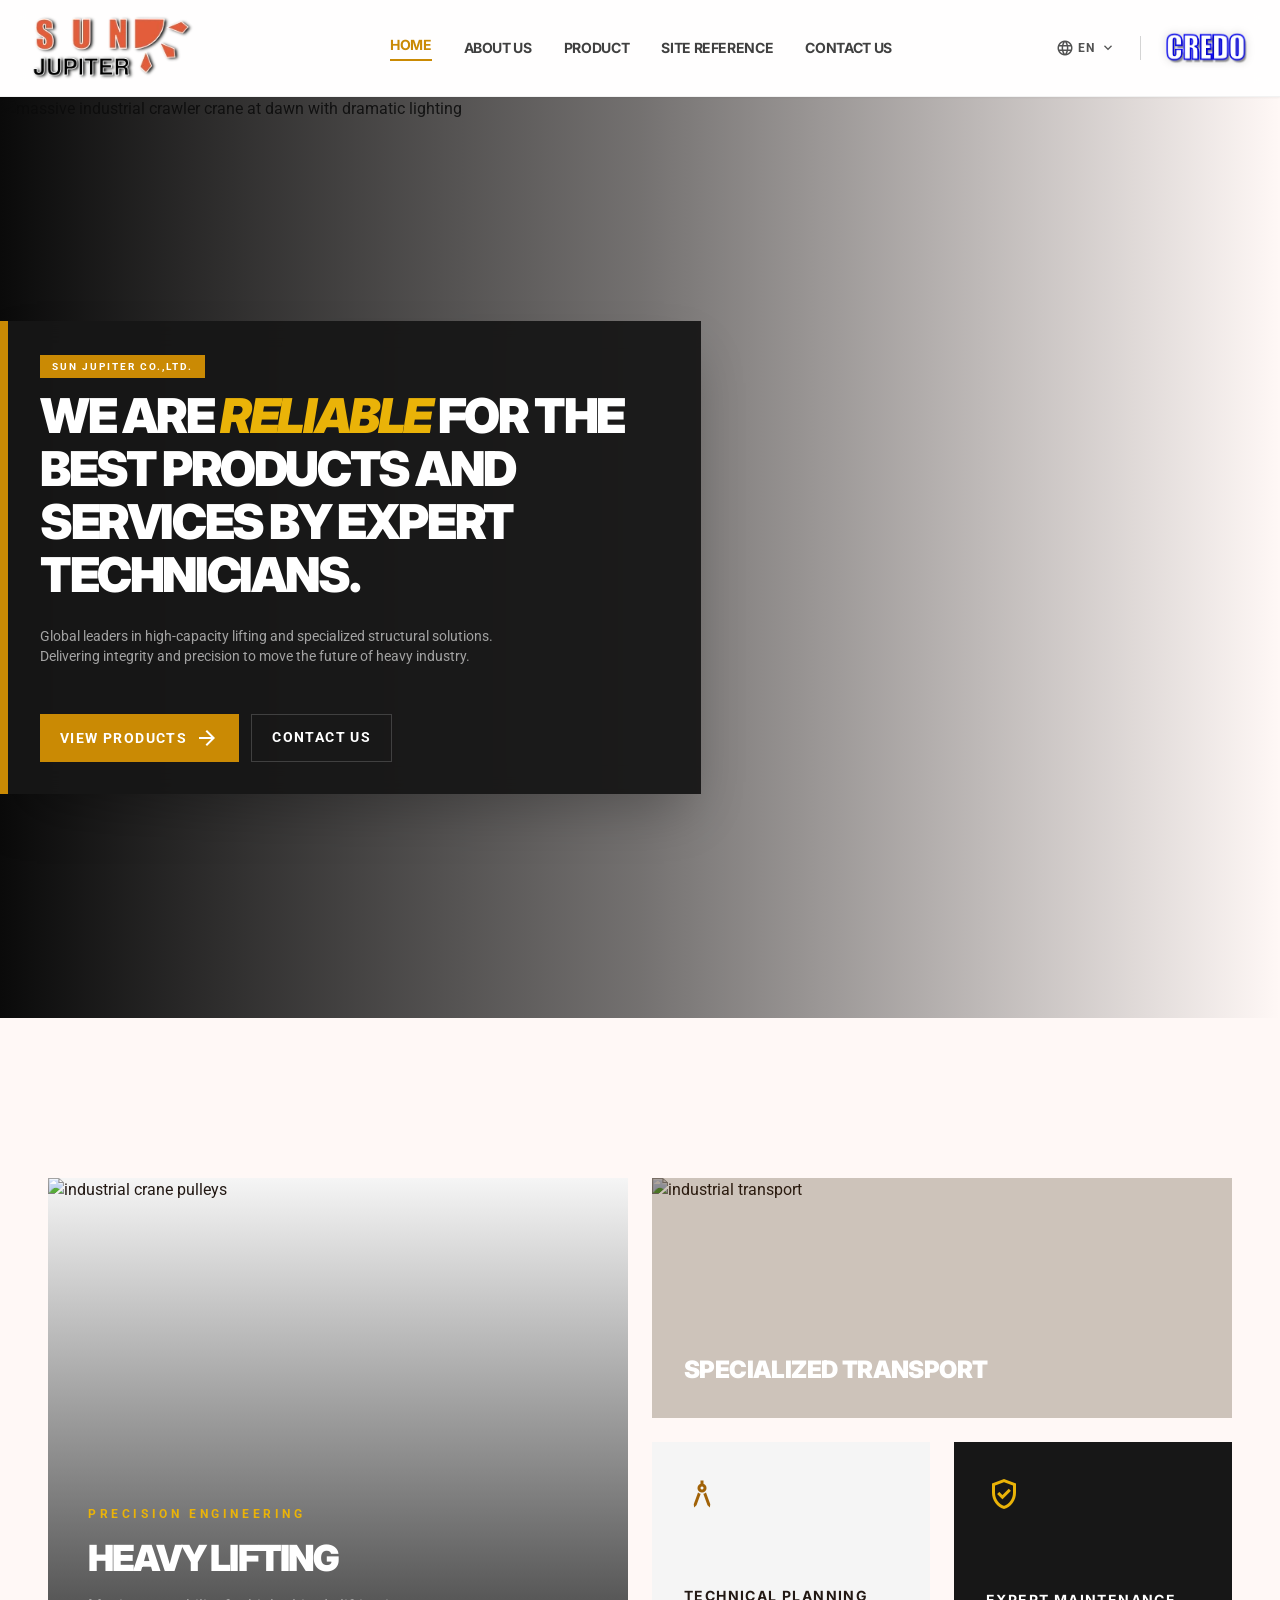
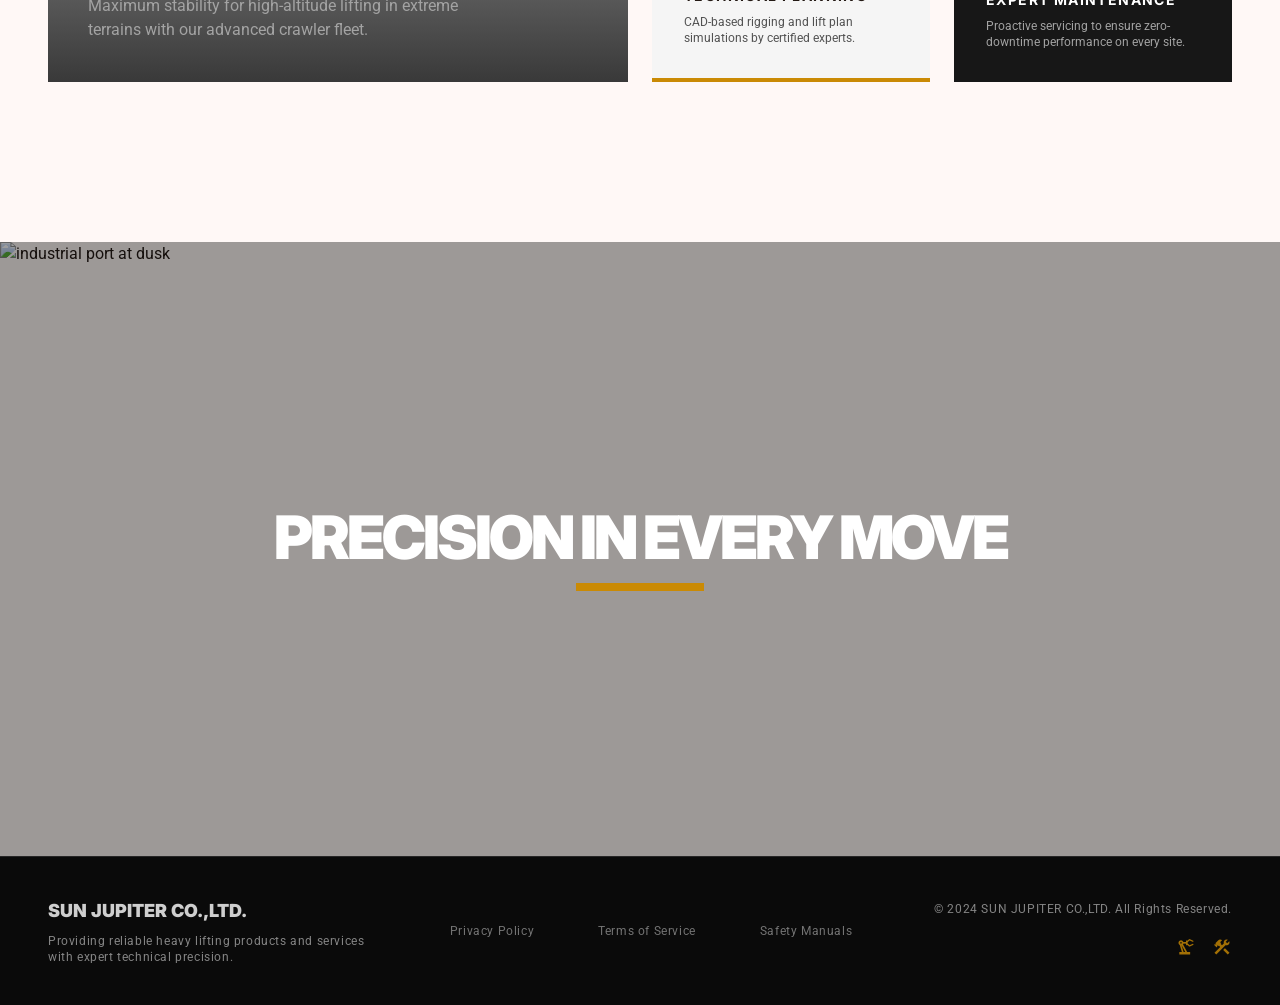
==== index.html @ 8beb1113 "Add files via upload" ====
<!DOCTYPE html>

<html class="light" lang="en"><head>
  <title>บริษัท ซัน จูปิเตอร์ จำกัด | Tower Crane, Construction Hoist, Concrete Machinery, SCM, QLCM, GJJ, ZSC</title>
  <link rel="icon" type="image/png" href="assets/favicon.png"/>
<link rel="preconnect" href="https://fonts.googleapis.com"/>
<link rel="preconnect" href="https://fonts.gstatic.com" crossorigin/>
<link rel="preconnect" href="https://lh3.googleusercontent.com"/>
<meta charset="utf-8"/>
<meta content="width=device-width, initial-scale=1.0" name="viewport"/>
<link href="https://fonts.googleapis.com/css2?family=Inter:wght@400;600;700;900&amp;family=Roboto:wght@400;500&amp;display=swap" rel="stylesheet" media="print" onload="this.media='all'"/>
<link href="https://fonts.googleapis.com/css2?family=Material+Symbols+Outlined:wght,FILL@100..700,0..1&amp;display=swap" rel="stylesheet" media="print" onload="this.media='all'"/>
<link rel="stylesheet" href="assets/tailwind.css"/>
<style>
    /* ── Typography & icons ──────────────────────────────────────── */
    .material-symbols-outlined { font-variation-settings: 'FILL' 0, 'wght' 400, 'GRAD' 0, 'opsz' 24; }
    body { font-family: 'Roboto', sans-serif; }
    h1, h2, h3, h4 { font-family: 'Inter', sans-serif; }
</style>

<script id="spa-router">
if (!window.spaRouterLoaded) {
    window.spaRouterLoaded = true;
    window.spaCache = {};

    document.addEventListener('mouseover', (e) => {
        const link = e.target.closest('a');
        if (!link) return;
        const href = link.getAttribute('href');
        if (!href || href.startsWith('http') || href.startsWith('#') || href.startsWith('mailto:')) return;
        
        const cleanHref = href.split('?')[0].split('#')[0];
        if (!window.spaCache[cleanHref]) {
            window.spaCache[cleanHref] = fetch(href).then(r => r.text()).catch(() => null);
        }
    });
    
    window.navigateToSPA = async (url, useTransition = true) => {
        try {
            const cleanUrl = url.split('?')[0].split('#')[0];
            let text;
            if (window.spaCache && window.spaCache[cleanUrl]) {
                text = await window.spaCache[cleanUrl];
            } else {
                const response = await fetch(url);
                text = await response.text();
            }
            if (!text) { window.location.href = url; return; }
            
            const doc = new DOMParser().parseFromString(text, 'text/html');
            
            const performSwap = () => {
                // Extract all script text BEFORE DOM swap (replaceWith moves main out of doc)
                const scriptTexts = Array.from(doc.querySelectorAll('body script:not([src])')).map(s => s.textContent);

                const currentMain = document.querySelector('main');
                const newMain = doc.querySelector('main');
                if (currentMain && newMain) {
                    currentMain.replaceWith(newMain);
                } else {
                    window.location.href = url; return;
                }
                
                const currentNav = document.querySelector('nav');
                const newNav = doc.querySelector('nav');
                if (currentNav && newNav) {
                    currentNav.innerHTML = newNav.innerHTML;
                }

                const currentFooter = document.querySelector('footer');
                const newFooter = doc.querySelector('footer');
                if (currentFooter && newFooter) {
                    currentFooter.replaceWith(newFooter);
                }

                document.title = doc.title;

                // Inject/replace out-of-main body elements from fetched doc (modals, overlays, etc.)
                // These are outside <main> so replaceWith(newMain) doesn't move them automatically
                Array.from(doc.body.children).forEach(el => {
                    const tag = el.tagName.toLowerCase();
                    if (tag === 'script' || tag === 'main' || tag === 'nav' || tag === 'footer' || tag === 'noscript') return;
                    const existingEl = el.id ? document.getElementById(el.id) : null;
                    if (existingEl) {
                        existingEl.replaceWith(el);
                    } else {
                        document.body.appendChild(el);
                    }
                });

                // Re-execute scripts (using pre-extracted text to avoid missing in-main scripts)
                scriptTexts.forEach(text => {
                    const newScript = document.createElement('script');
                    newScript.textContent = text;
                    document.body.appendChild(newScript);
                });

                if (window.tailwind && typeof window.tailwind.refresh === 'function') {
                    window.tailwind.refresh();
                }
                setTimeout(() => {
                    document.querySelectorAll('[class*="animate-"]').forEach(el => {
                        const cls = [...el.classList].find(c => c.startsWith('animate-'));
                        if (cls) { el.classList.remove(cls); void el.offsetWidth; el.classList.add(cls); }
                    });
                    document.querySelectorAll('.slide-in-left').forEach(el => {
                        el.style.animation = 'none';
                        void el.offsetHeight;
                        el.style.animation = '';
                    });
                }, 50);
                // Re-initialize tab UI after SPA swap (ensures brand tabs work without reload)
                setTimeout(() => {
                    const firstTabCard = document.querySelector('.tab-card');
                    if (firstTabCard && typeof switchTab === 'function') {
                        const tabId = firstTabCard.id.replace('tab-', '');
                        switchTab(tabId, false);
                    }
                }, 200);
                
                if (url.includes('#')) {
                    const hash = url.split('#')[1];
                    const target = document.getElementById(hash);
                    if (target) {
                        target.scrollIntoView({ behavior: 'auto', block: 'start' });
                        return;
                    }
                }
                window.scrollTo(0, 0);
                // Re-apply language after SPA swap
                if (window.applyTranslations) window.applyTranslations();
            };

            // Trigger exit animation if hero-slider exists
            const slider = document.getElementById('hero-slider');
            if (slider && useTransition) {
                slider.classList.add('anim-out');
                await new Promise(r => setTimeout(r, 380));
            }

            window.history.pushState({}, '', url);
            if (document.startViewTransition && useTransition) {
                document.startViewTransition(() => performSwap());
            } else {
                performSwap();
            }
            
        } catch (e) {
            window.location.href = url; 
        }
    };
    
    document.addEventListener('click', (e) => {
        if (e.defaultPrevented) return;
        const link = e.target.closest('a');
        if (!link) return;
        const href = link.getAttribute('href');
        if (!href || href.startsWith('http') || href.startsWith('mailto:')) return;
        
        e.preventDefault();
        
        if (href.startsWith('#')) {
            const tgt = document.querySelector(href);
            if (tgt) {
                tgt.scrollIntoView({ behavior: 'smooth' });
                window.history.pushState({}, '', window.location.pathname + href);
            }
            return;
        }

        window.navigateToSPA(href, true);
    });
    
    window.addEventListener('popstate', () => {
        window.location.reload();
    });
}
</script>
<script src="assets/lang.js"></script>
  <meta name="description" content="Sun Jupiter Co., Ltd. — leading supplier of construction hoists, tower cranes, and concrete machinery in Thailand. Quality equipment, expert service."/>
  <meta name="robots" content="index, follow"/>
  <link rel="canonical" href="https://www.sunjupiter.co.th/"/>
</head>
<body class="bg-surface text-on-surface antialiased">
<a href="#main-content" class="sr-only focus:not-sr-only focus:fixed focus:top-4 focus:left-4 focus:z-[100] focus:bg-yellow-600 focus:text-white focus:px-4 focus:py-2 focus:font-bold focus:rounded">Skip to main content</a>
<!-- TopNavBar (Updated with components_16 and image_6) -->
<nav aria-label="Main navigation" class="relative fixed top-0 w-full z-50 bg-white/85 backdrop-blur-md shadow-sm border-b border-neutral-200/50 flex justify-between items-center px-8 py-4 w-full max-w-none transition-all duration-300">
<a href="index.html" class="flex items-center transition-transform hover:scale-105" onclick="if(window.navigateToSPA){event.preventDefault();window.navigateToSPA('index.html')}" aria-label="SUN JUPITER CO.,LTD. — Go to homepage">
<img loading="eager" alt="SUN JUPITER CO.,LTD. Logo" class="h-10 md:h-16 w-auto object-contain mobile-logo-sm" src="assets/sunjupiter-logo.webp"/>
</a>
<div class="hidden md:flex items-center space-x-8 font-headline font-bold tracking-tight text-sm uppercase">
<a class="text-yellow-600 border-b-2 border-yellow-600 pb-1 transition-all duration-300" href="index.html">Home</a>
<a class="text-neutral-700 hover:text-yellow-600 transition-colors transition-all duration-300" href="about.html">About Us</a>
<a class="text-neutral-700 hover:text-yellow-600 transition-colors transition-all duration-300" href="product.html">Product</a>
<a class="text-neutral-700 hover:text-yellow-600 transition-colors transition-all duration-300" href="site-reference.html">Site Reference</a>
<a class="text-neutral-700 hover:text-yellow-600 transition-colors transition-all duration-300" href="contact.html">Contact Us</a>
</div>
<div class="flex items-center gap-6">
<div class="mobile-center-abs relative group">
<button class="flex items-center gap-1 text-xs font-bold text-neutral-600 hover:text-yellow-600 uppercase tracking-widest transition-colors py-2" aria-label="Select language" aria-haspopup="true" aria-expanded="false">
<span class="material-symbols-outlined text-[18px]" aria-hidden="true">language</span>
EN
<span class="material-symbols-outlined text-[16px] transition-transform group-hover:rotate-180" aria-hidden="true">expand_more</span>
</button>
<div class="absolute right-0 top-full w-32 bg-white border border-neutral-100 shadow-xl rounded-md overflow-hidden opacity-0 invisible group-hover:opacity-100 group-hover:visible transition-all duration-200">
<a href="#" class="block px-4 py-3 text-xs text-neutral-700 hover:bg-neutral-50 hover:text-yellow-600 font-bold tracking-wider" data-lang="en" onclick="event.preventDefault();window.setLanguage('en')">
English
</a>
<a href="#" class="block px-4 py-3 text-xs text-neutral-700 hover:bg-neutral-50 hover:text-yellow-600 font-bold tracking-wider" data-lang="th" onclick="event.preventDefault();window.setLanguage('th')">
ภาษาไทย
</a>
</div>
</div>
<div class="h-6 w-px bg-neutral-300 hidden md:block"></div>
<img src="assets/credo.webp" alt="CREDO" class="hidden lg:block h-8 w-auto object-contain icon-drop-shadow">
<button class="md:hidden flex flex-col items-center justify-center" id="hamburger-btn" aria-label="Open navigation menu" onclick="toggleNavOverlay(true)" style="gap:5px;width:38px;height:38px;border:2px solid #a3a3a3;border-radius:6px;background:transparent;cursor:pointer;flex-shrink:0;transition:border-color 0.2s" onmouseover="this.style.borderColor='#ca8a04'" onmouseout="this.style.borderColor='#a3a3a3'">
  <span style="display:block;width:16px;height:2px;background:#404040;border-radius:1px"></span>
  <span style="display:block;width:16px;height:2px;background:#404040;border-radius:1px"></span>
  <span style="display:block;width:16px;height:2px;background:#404040;border-radius:1px"></span>
</button>
</div>
</nav>
<div id="nav-overlay" style="display:none;opacity:0;transition:opacity 0.35s ease;position:fixed;inset:0;z-index:60;background:#0a0a0a;flex-direction:column;align-items:center;justify-content:center">
  <button onclick="toggleNavOverlay(false)" aria-label="Close menu" style="position:absolute;top:24px;right:32px;background:none;border:none;cursor:pointer;color:#fff;line-height:1;padding:8px">
    <span class="material-symbols-outlined" style="font-size:32px">close</span>
  </button>
  <div style="display:flex;flex-direction:column;align-items:flex-start;gap:28px;padding:48px 32px">
    <span style="font-size:clamp(28px,5vw,52px);font-weight:900;text-transform:uppercase;letter-spacing:-0.02em;color:#ca8a04">Home</span>
    <a href="about.html" onclick="navOverlayGo(event,'about.html')" style="font-size:clamp(28px,5vw,52px);font-weight:900;text-transform:uppercase;letter-spacing:-0.02em;color:#fff;text-decoration:none;transition:color 0.2s" onmouseover="this.style.color='#ca8a04'" onmouseout="this.style.color='#fff'">About Us</a>
    <a href="product.html" onclick="navOverlayGo(event,'product.html')" style="font-size:clamp(28px,5vw,52px);font-weight:900;text-transform:uppercase;letter-spacing:-0.02em;color:#fff;text-decoration:none;transition:color 0.2s" onmouseover="this.style.color='#ca8a04'" onmouseout="this.style.color='#fff'">Product</a>
    <a href="site-reference.html" onclick="navOverlayGo(event,'site-reference.html')" style="font-size:clamp(28px,5vw,52px);font-weight:900;text-transform:uppercase;letter-spacing:-0.02em;color:#fff;text-decoration:none;transition:color 0.2s" onmouseover="this.style.color='#ca8a04'" onmouseout="this.style.color='#fff'">Site Reference</a>
    <a href="contact.html" onclick="navOverlayGo(event,'contact.html')" style="font-size:clamp(28px,5vw,52px);font-weight:900;text-transform:uppercase;letter-spacing:-0.02em;color:#fff;text-decoration:none;transition:color 0.2s" onmouseover="this.style.color='#ca8a04'" onmouseout="this.style.color='#fff'">Contact Us</a>
  </div>
</div>
<main id="main-content" class="pt-20 md:pt-32">
<!-- Hero Section: Updated text -->
<section class="relative min-h-[500px] md:min-h-[921px] flex items-center overflow-hidden">
<div class="absolute inset-0 z-0">
<img loading="eager" fetchpriority="high" alt="massive industrial crawler crane at dawn with dramatic lighting" class="w-full h-full object-cover grayscale brightness-50" data-alt="massive industrial crawler crane at dawn with dramatic lighting" src="https://lh3.googleusercontent.com/aida-public/[base64]"/>
<div class="absolute inset-0 bg-gradient-to-r from-neutral-950 via-neutral-900/60 to-transparent"></div>
</div>
<div class="container mx-auto px-4 md:px-8 relative z-10 grid grid-cols-12 gap-0 md:gap-16 items-center">
<div class="col-span-12 md:col-span-7 bg-neutral-900/95 backdrop-blur-md p-5 md:p-8 md:-ml-4 shadow-2xl border-l-8 border-yellow-600 w-full overflow-hidden">
<span class="inline-block px-3 py-1 bg-yellow-600 text-white text-[10px] font-bold uppercase tracking-[0.2em] mb-3 md:mb-4 slide-in-left delay-100">SUN JUPITER CO.,LTD.</span>
<h1 class="text-lg md:text-5xl font-black text-white leading-[1.1] tracking-tighter mb-4 md:mb-6 uppercase slide-in-left delay-200">We are <span class="text-yellow-500 italic">reliable</span> for the best products and services by expert technicians.</h1>
<p class="text-sm text-neutral-400 font-body mb-8 md:mb-12 max-w-lg leading-relaxed slide-in-left delay-350">Global leaders in high-capacity lifting and specialized structural solutions. Delivering integrity and precision to move the future of heavy industry.</p>
<div class="flex flex-wrap gap-3 md:gap-4 slide-in-left delay-500">
<a href="product.html#expertise-catalog" class="px-5 py-3 md:px-8 md:py-4 bg-yellow-600 text-white font-bold uppercase tracking-widest text-xs md:text-sm rounded-none hover:bg-yellow-500 hover:-translate-y-1 transition-all flex items-center gap-2">
                            View Products <span class="material-symbols-outlined">arrow_forward</span>
</a>
<a href="contact.html" class="px-5 py-3 md:px-8 md:py-4 border border-neutral-700 text-white font-bold uppercase tracking-widest text-xs md:text-sm rounded-none hover:bg-neutral-800 transition-all">
                            Contact Us
</a>
</div>
</div>
</div>
</section>
<!-- Bento Grid: Capabilities -->
<section class="py-32 md:py-40 px-8 bg-surface">
<div class="container mx-auto">
<div class="grid grid-cols-1 md:grid-cols-4 gap-6">
<!-- Large Card -->
<div class="md:col-span-2 md:row-span-2 relative group overflow-hidden bg-neutral-100 min-h-[500px]">
<img loading="lazy" alt="industrial crane pulleys" class="absolute inset-0 w-full h-full object-cover transition-transform duration-700 group-hover:scale-105" data-alt="industrial crane pulleys" src="https://lh3.googleusercontent.com/aida-public/[base64]"/>
<div class="absolute inset-0 bg-gradient-to-t from-neutral-950 to-transparent opacity-80"></div>
<div class="absolute bottom-0 left-0 p-10 text-white">
<span class="text-yellow-500 font-bold tracking-[0.3em] uppercase text-xs mb-4 block">Precision Engineering</span>
<h3 class="text-4xl font-black uppercase mb-4 tracking-tighter">Heavy Lifting</h3>
<p class="text-neutral-400 max-w-sm font-body">Maximum stability for high-altitude lifting in extreme terrains with our advanced crawler fleet.</p>
</div>
</div>
<!-- Top Small Card -->
<div class="md:col-span-2 relative group overflow-hidden bg-neutral-200 h-[240px]">
<img loading="lazy" alt="industrial transport" class="absolute inset-0 w-full h-full object-cover grayscale brightness-75 transition-transform duration-700 group-hover:scale-105" data-alt="industrial transport" src="https://lh3.googleusercontent.com/aida-public/[base64]"/>
<div class="absolute inset-0 bg-yellow-900/20 group-hover:bg-transparent transition-colors"></div>
<div class="absolute inset-0 flex flex-col justify-end p-8">
<h3 class="text-2xl font-black text-white uppercase tracking-tight">Specialized Transport</h3>
</div>
</div>
<!-- Bottom Small Cards -->
<div class="relative group overflow-hidden bg-neutral-100 h-[240px] border-b-4 border-yellow-600">
<div class="p-8 h-full flex flex-col justify-between">
<span class="material-symbols-outlined text-yellow-700 text-4xl" data-weight="fill">architecture</span>
<div>
<h4 class="font-bold uppercase tracking-widest text-sm mb-2">Technical Planning</h4>
<p class="text-xs text-neutral-600 font-body">CAD-based rigging and lift plan simulations by certified experts.</p>
</div>
</div>
</div>
<div class="relative group overflow-hidden bg-neutral-900 h-[240px]">
<div class="p-8 h-full flex flex-col justify-between text-white">
<span class="material-symbols-outlined text-yellow-500 text-4xl" data-weight="fill">verified_user</span>
<div>
<h4 class="font-bold uppercase tracking-widest text-sm mb-2">Expert Maintenance</h4>
<p class="text-xs text-neutral-400 font-body">Proactive servicing to ensure zero-downtime performance on every site.</p>
</div>
</div>
</div>
</div>
</div>
</section>

<!-- Image Full Width Break -->
<section class="w-full h-[614px] relative">
<img loading="lazy" alt="industrial port at dusk" class="w-full h-full object-cover" data-alt="industrial port at dusk" src="https://lh3.googleusercontent.com/aida-public/[base64]"/>
<div class="absolute inset-0 bg-neutral-950/40 mix-blend-multiply"></div>
<div class="absolute inset-0 flex items-center justify-center">
<div class="text-center px-8">
<h2 class="text-4xl md:text-6xl font-black text-white uppercase tracking-tighter mb-4">Precision in Every Move</h2>
<div class="h-2 w-32 bg-yellow-600 mx-auto"></div>
</div>
</div>
</section>
</main>
<!-- Footer (Updated with components_16) -->
<footer class="bg-neutral-950 dark:bg-black w-full border-t border-neutral-800 flex flex-col md:flex-row justify-between items-center px-12 py-10">
<div class="mb-8 md:mb-0 opacity-80 hover:opacity-100 transition-all duration-300">
<span class="text-lg font-black text-white uppercase font-headline">SUN JUPITER CO.,LTD.</span>
<p class="font-['Work_Sans'] text-xs tracking-wider text-neutral-400 mt-2 max-w-xs">Providing reliable heavy lifting products and services with expert technical precision.</p>
</div>
<div class="flex flex-wrap justify-center gap-12 md:gap-16 mb-8 md:mb-0 font-['Work_Sans'] text-xs tracking-wider text-neutral-400">
<a class="text-neutral-500 hover:text-white transition-colors hover:underline decoration-yellow-500" href="#">Privacy Policy</a>
<a class="text-neutral-500 hover:text-white transition-colors hover:underline decoration-yellow-500" href="#">Terms of Service</a>
<a class="text-neutral-500 hover:text-white transition-colors hover:underline decoration-yellow-500" href="#">Safety Manuals</a>
</div>
<div class="text-center md:text-right opacity-80 hover:opacity-100 transition-all duration-300">
<p class="font-['Work_Sans'] text-xs tracking-wider text-neutral-400">© 2024 SUN JUPITER CO.,LTD. All Rights Reserved.</p>
<div class="flex justify-center md:justify-end gap-4 mt-4">
<span class="material-symbols-outlined text-yellow-600 text-xl">precision_manufacturing</span>
<span class="material-symbols-outlined text-yellow-600 text-xl">construction</span>
</div>
</div>
</footer>
<script>
function toggleNavOverlay(open) {
  const overlay = document.getElementById('nav-overlay');
  if (!overlay) return;
  if (open) {
    overlay.style.display = 'flex';
    document.body.style.overflow = 'hidden';
    setTimeout(function() { overlay.style.opacity = '1'; }, 10);
  } else {
    overlay.style.opacity = '0';
    document.body.style.overflow = '';
    setTimeout(function() { overlay.style.display = 'none'; }, 350);
  }
}
function navOverlayGo(e, url) {
  e.preventDefault();
  toggleNavOverlay(false);
  setTimeout(function() {
    window.navigateToSPA ? window.navigateToSPA(url, true) : (window.location.href = url);
  }, 370);
}
</script>
</body></html>
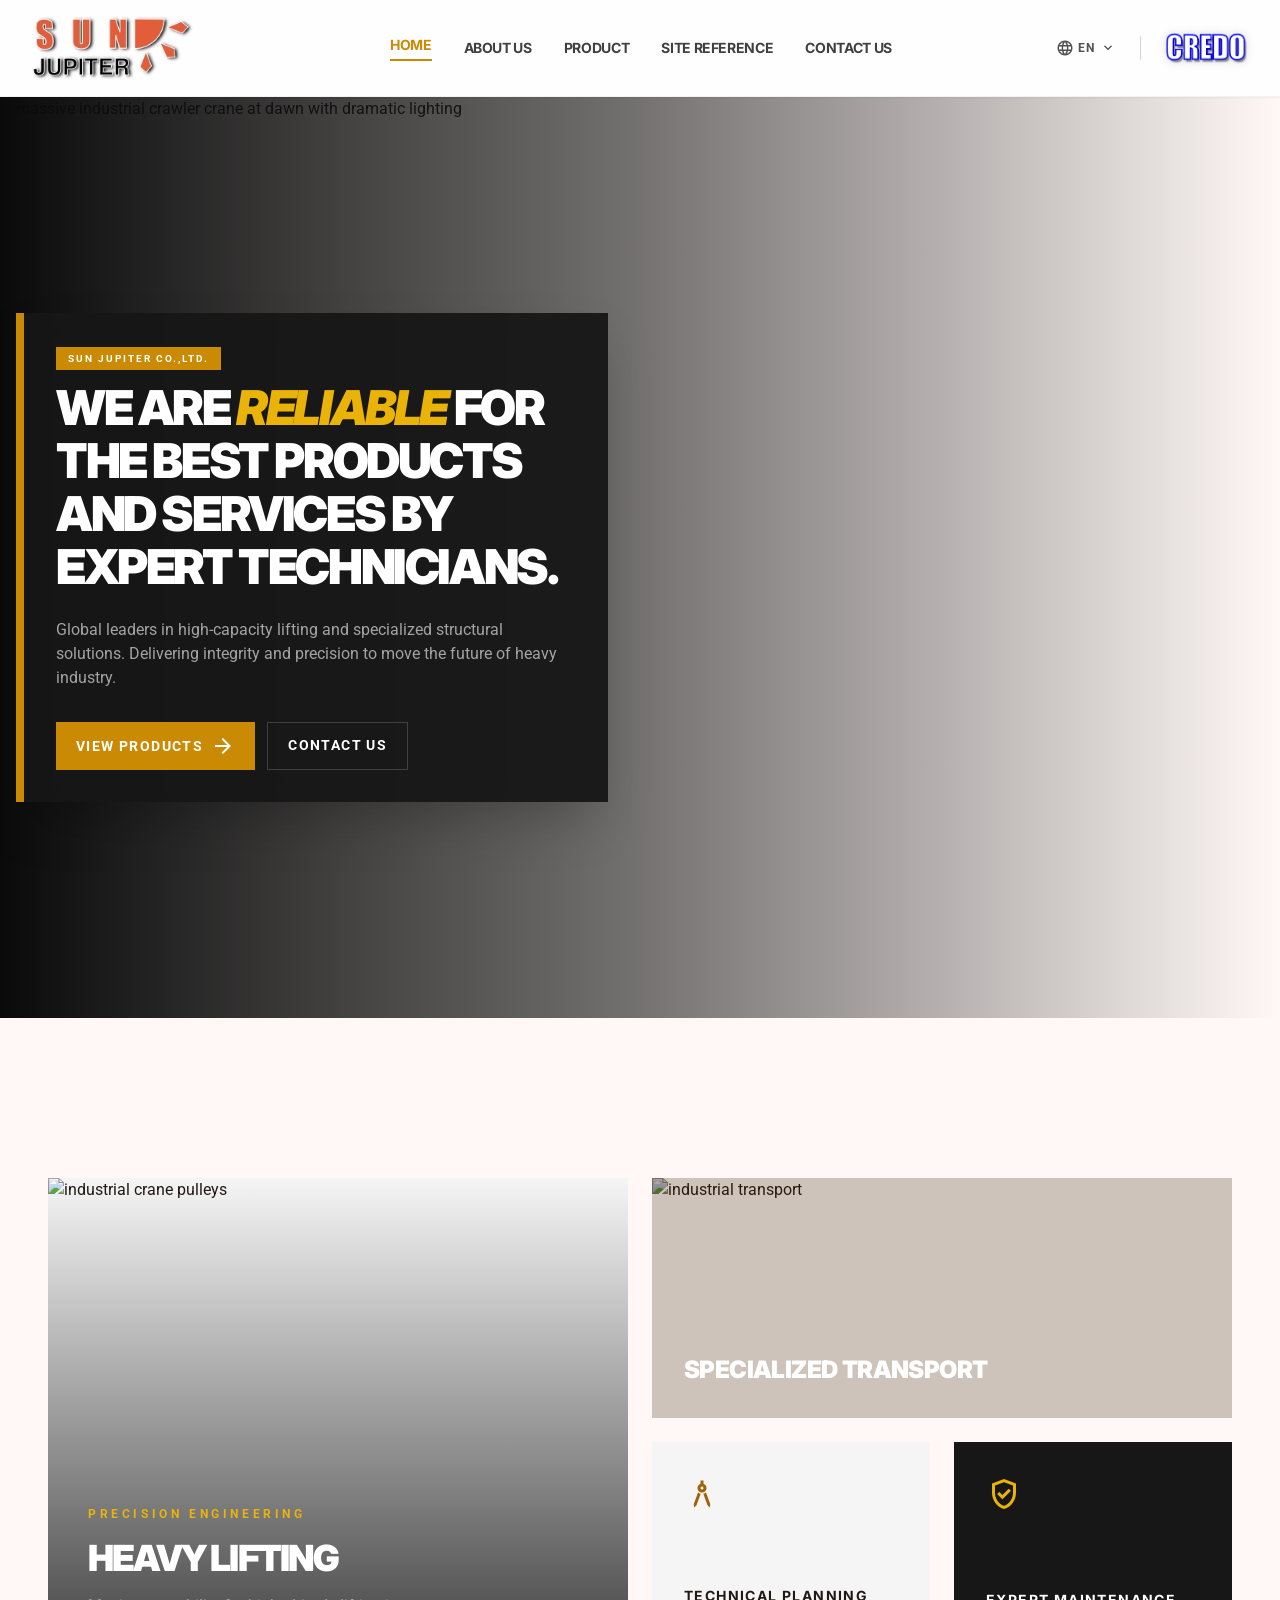
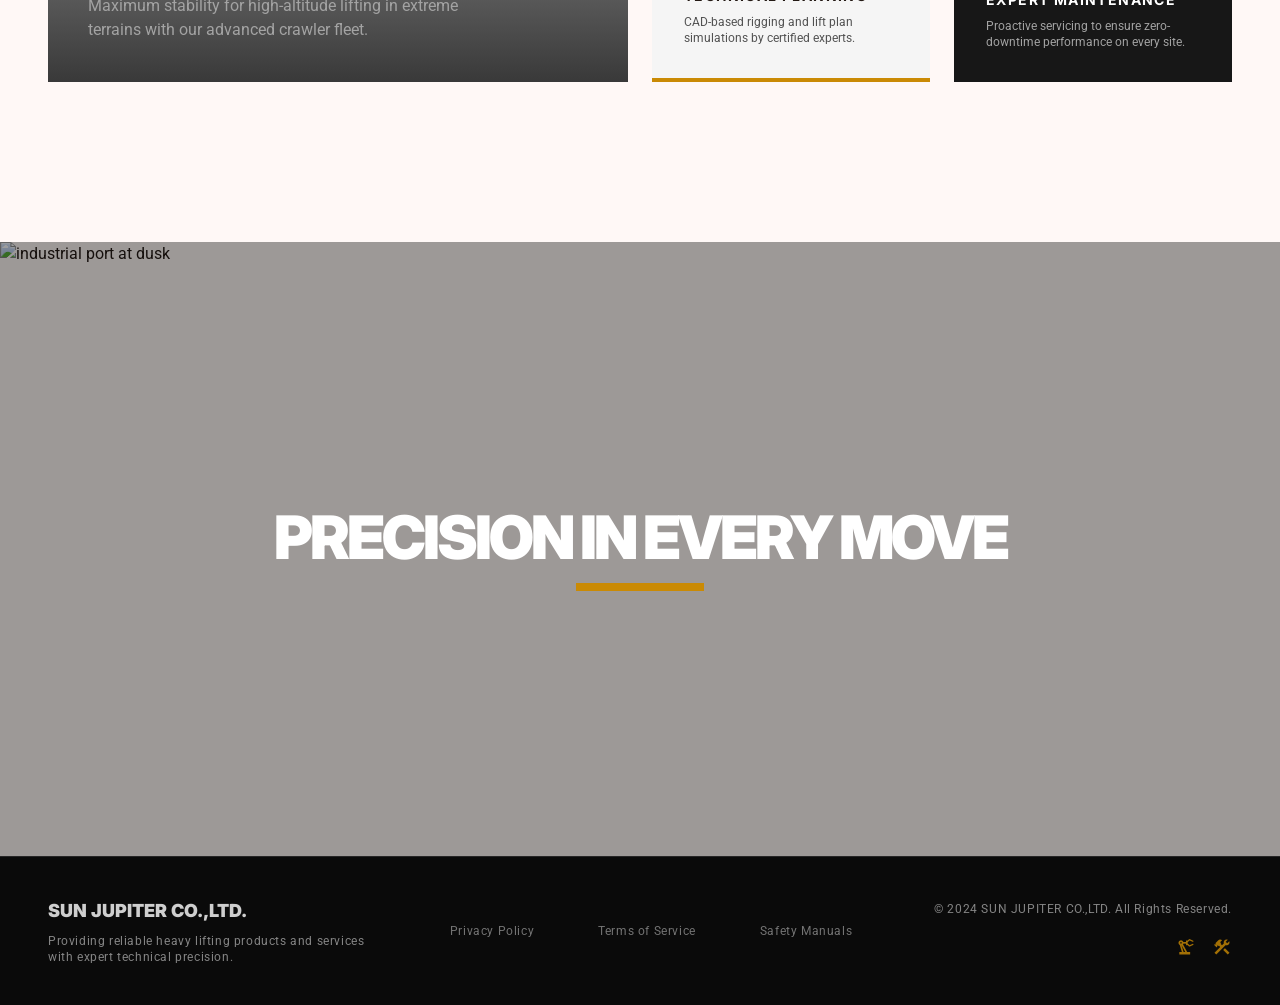
==== commit b4f24ed7: "Add files via upload" ====
--- a/index.html
+++ b/index.html
@@ -240,10 +240,10 @@
 <div class="absolute inset-0 bg-gradient-to-r from-neutral-950 via-neutral-900/60 to-transparent"></div>
 </div>
 <div class="container mx-auto px-4 md:px-8 relative z-10 grid grid-cols-12 gap-0 md:gap-16 items-center">
-<div class="col-span-12 md:col-span-7 bg-neutral-900/95 backdrop-blur-md p-5 md:p-8 md:-ml-4 shadow-2xl border-l-8 border-yellow-600 w-full overflow-hidden">
+<div class="col-span-12 md:col-span-7 lg:col-span-6 bg-neutral-900/95 backdrop-blur-md p-5 md:p-8 shadow-2xl border-l-8 border-yellow-600">
 <span class="inline-block px-3 py-1 bg-yellow-600 text-white text-[10px] font-bold uppercase tracking-[0.2em] mb-3 md:mb-4 slide-in-left delay-100">SUN JUPITER CO.,LTD.</span>
 <h1 class="text-lg md:text-5xl font-black text-white leading-[1.1] tracking-tighter mb-4 md:mb-6 uppercase slide-in-left delay-200">We are <span class="text-yellow-500 italic">reliable</span> for the best products and services by expert technicians.</h1>
-<p class="text-sm text-neutral-400 font-body mb-8 md:mb-12 max-w-lg leading-relaxed slide-in-left delay-350">Global leaders in high-capacity lifting and specialized structural solutions. Delivering integrity and precision to move the future of heavy industry.</p>
+<p class="text-sm md:text-base text-neutral-400 font-body mb-8 max-w-lg leading-relaxed slide-in-left delay-350">Global leaders in high-capacity lifting and specialized structural solutions. Delivering integrity and precision to move the future of heavy industry.</p>
 <div class="flex flex-wrap gap-3 md:gap-4 slide-in-left delay-500">
 <a href="product.html#expertise-catalog" class="px-5 py-3 md:px-8 md:py-4 bg-yellow-600 text-white font-bold uppercase tracking-widest text-xs md:text-sm rounded-none hover:bg-yellow-500 hover:-translate-y-1 transition-all flex items-center gap-2">
                             View Products <span class="material-symbols-outlined">arrow_forward</span>
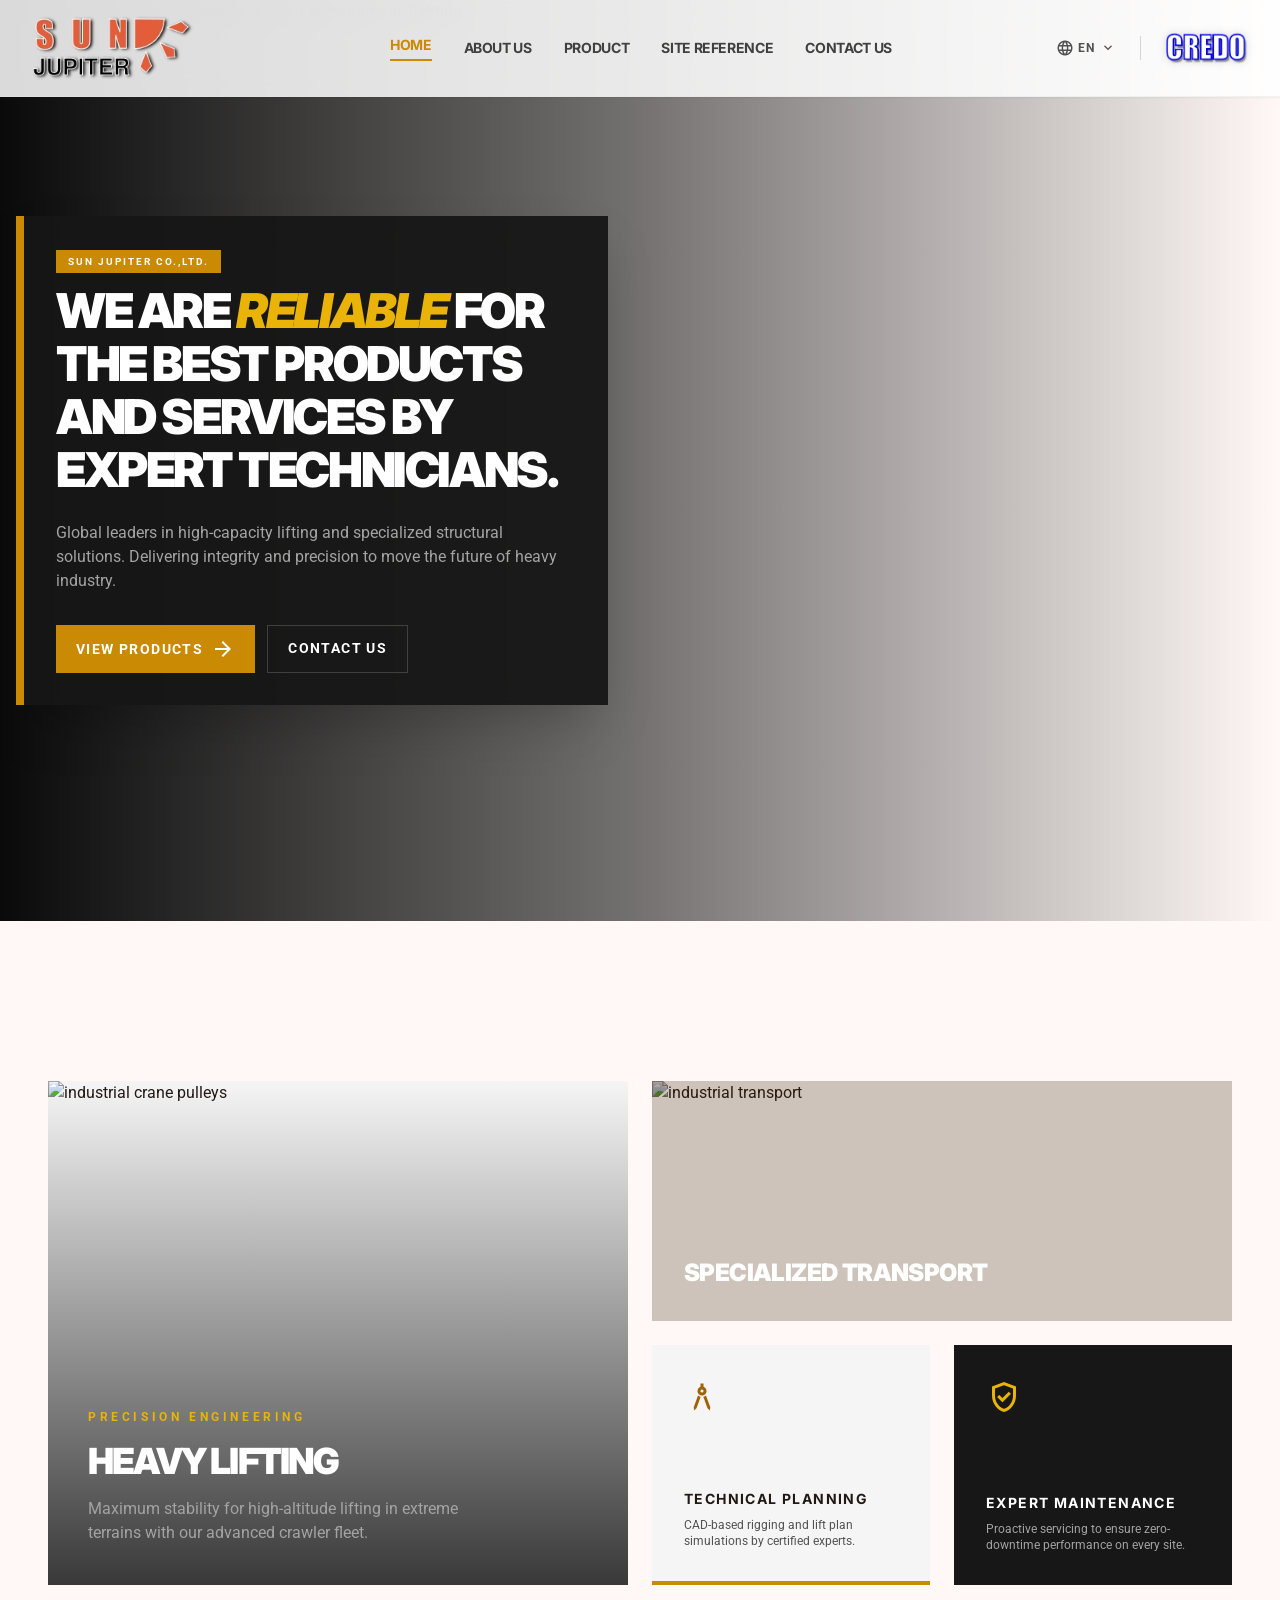
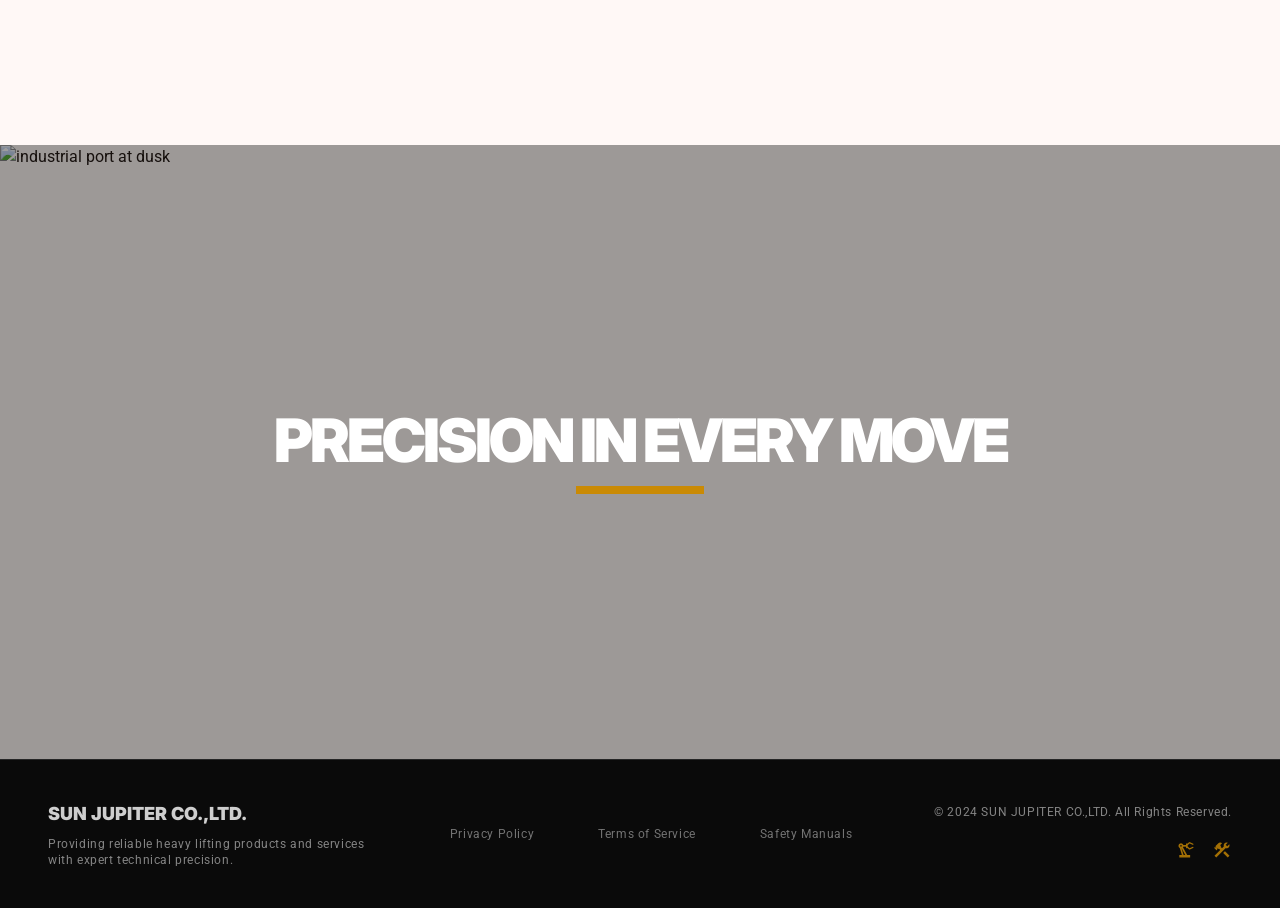
==== commit 71021bce: "Add files via upload" ====
--- a/index.html
+++ b/index.html
@@ -184,8 +184,8 @@
 <body class="bg-surface text-on-surface antialiased">
 <a href="#main-content" class="sr-only focus:not-sr-only focus:fixed focus:top-4 focus:left-4 focus:z-[100] focus:bg-yellow-600 focus:text-white focus:px-4 focus:py-2 focus:font-bold focus:rounded">Skip to main content</a>
 <!-- TopNavBar (Updated with components_16 and image_6) -->
-<nav aria-label="Main navigation" class="relative fixed top-0 w-full z-50 bg-white/85 backdrop-blur-md shadow-sm border-b border-neutral-200/50 flex justify-between items-center px-8 py-4 w-full max-w-none transition-all duration-300">
-<a href="index.html" class="flex items-center transition-transform hover:scale-105" onclick="if(window.navigateToSPA){event.preventDefault();window.navigateToSPA('index.html')}" aria-label="SUN JUPITER CO.,LTD. — Go to homepage">
+<nav aria-label="Main navigation" class="fixed top-0 w-full z-50 bg-white/85 backdrop-blur-md shadow-sm border-b border-neutral-200/50 flex justify-between items-center px-8 py-4 max-w-none transition-all duration-300">
+<a href="index.html" class="flex items-center transition-transform hover:scale-105 ml-6" onclick="if(window.navigateToSPA){event.preventDefault();window.navigateToSPA('index.html')}" aria-label="SUN JUPITER CO.,LTD. — Go to homepage">
 <img loading="eager" alt="SUN JUPITER CO.,LTD. Logo" class="h-10 md:h-16 w-auto object-contain mobile-logo-sm" src="assets/sunjupiter-logo.webp"/>
 </a>
 <div class="hidden md:flex items-center space-x-8 font-headline font-bold tracking-tight text-sm uppercase">
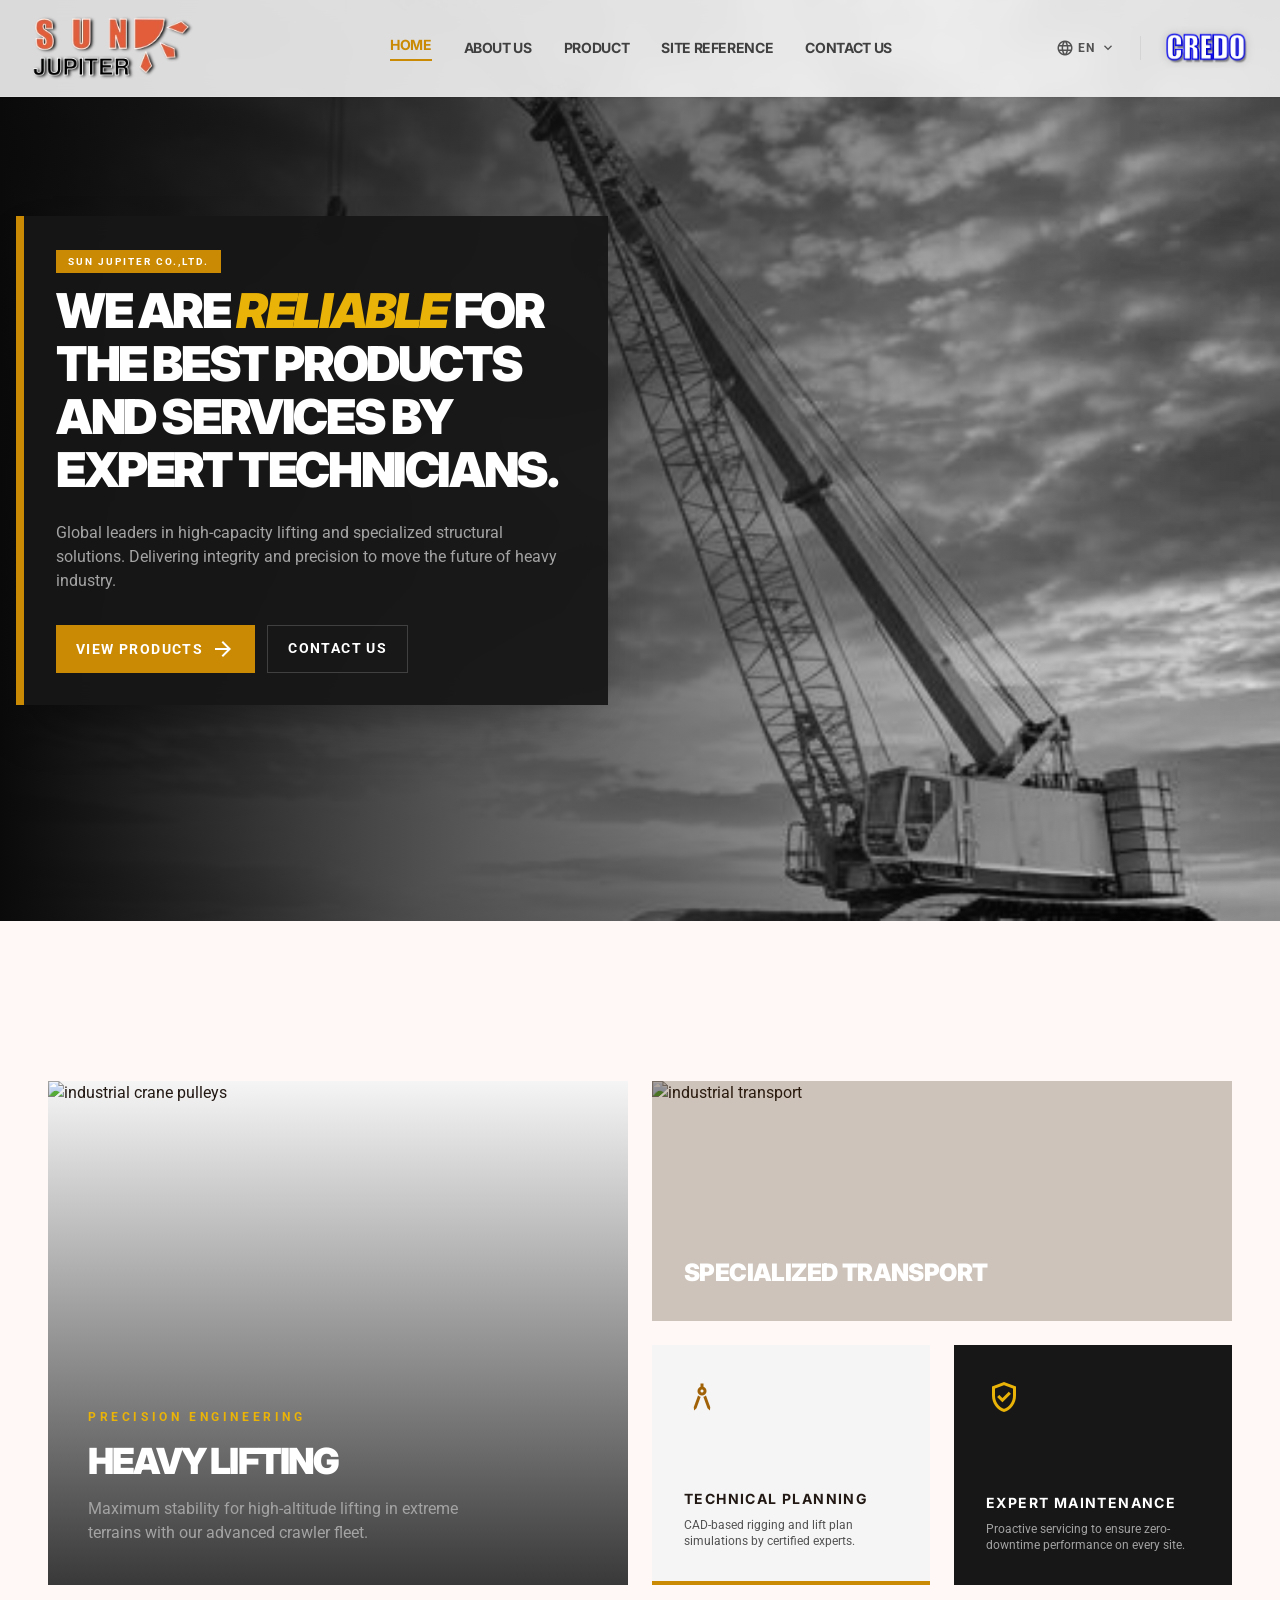
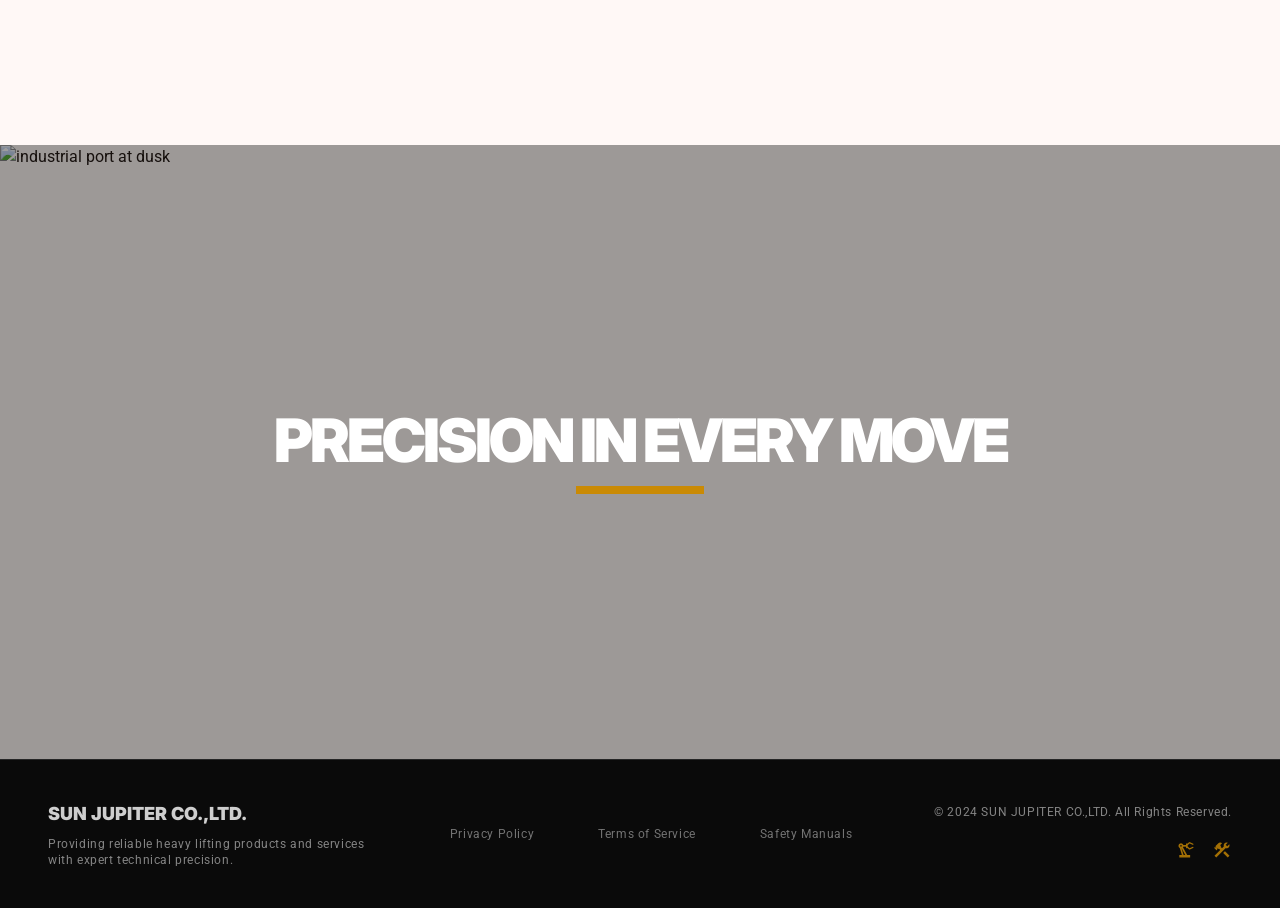
==== commit b734be5a: "Add files via upload" ====
--- a/index.html
+++ b/index.html
@@ -5,8 +5,8 @@
   <link rel="icon" type="image/png" href="assets/favicon.png"/>
 <link rel="preconnect" href="https://fonts.googleapis.com"/>
 <link rel="preconnect" href="https://fonts.gstatic.com" crossorigin/>
-<link rel="preconnect" href="https://lh3.googleusercontent.com"/>
 <meta charset="utf-8"/>
+<link rel="preload" as="image" href="assets/hero.jpg" fetchpriority="high"/>
 <meta content="width=device-width, initial-scale=1.0" name="viewport"/>
 <link href="https://fonts.googleapis.com/css2?family=Inter:wght@400;600;700;900&amp;family=Roboto:wght@400;500&amp;display=swap" rel="stylesheet" media="print" onload="this.media='all'"/>
 <link href="https://fonts.googleapis.com/css2?family=Material+Symbols+Outlined:wght,FILL@100..700,0..1&amp;display=swap" rel="stylesheet" media="print" onload="this.media='all'"/>
@@ -176,7 +176,7 @@
     });
 }
 </script>
-<script src="assets/lang.js"></script>
+<script src="assets/lang.js" defer></script>
   <meta name="description" content="Sun Jupiter Co., Ltd. — leading supplier of construction hoists, tower cranes, and concrete machinery in Thailand. Quality equipment, expert service."/>
   <meta name="robots" content="index, follow"/>
   <link rel="canonical" href="https://www.sunjupiter.co.th/"/>
@@ -236,7 +236,7 @@
 <!-- Hero Section: Updated text -->
 <section class="relative min-h-[500px] md:min-h-[921px] flex items-center overflow-hidden">
 <div class="absolute inset-0 z-0">
-<img loading="eager" fetchpriority="high" alt="massive industrial crawler crane at dawn with dramatic lighting" class="w-full h-full object-cover grayscale brightness-50" data-alt="massive industrial crawler crane at dawn with dramatic lighting" src="https://lh3.googleusercontent.com/aida-public/[base64]"/>
+<img loading="eager" fetchpriority="high" alt="massive industrial crawler crane at dawn with dramatic lighting" class="w-full h-full object-cover grayscale brightness-50" data-alt="massive industrial crawler crane at dawn with dramatic lighting" src="assets/hero.jpg" decoding="async"/>
 <div class="absolute inset-0 bg-gradient-to-r from-neutral-950 via-neutral-900/60 to-transparent"></div>
 </div>
 <div class="container mx-auto px-4 md:px-8 relative z-10 grid grid-cols-12 gap-0 md:gap-16 items-center">
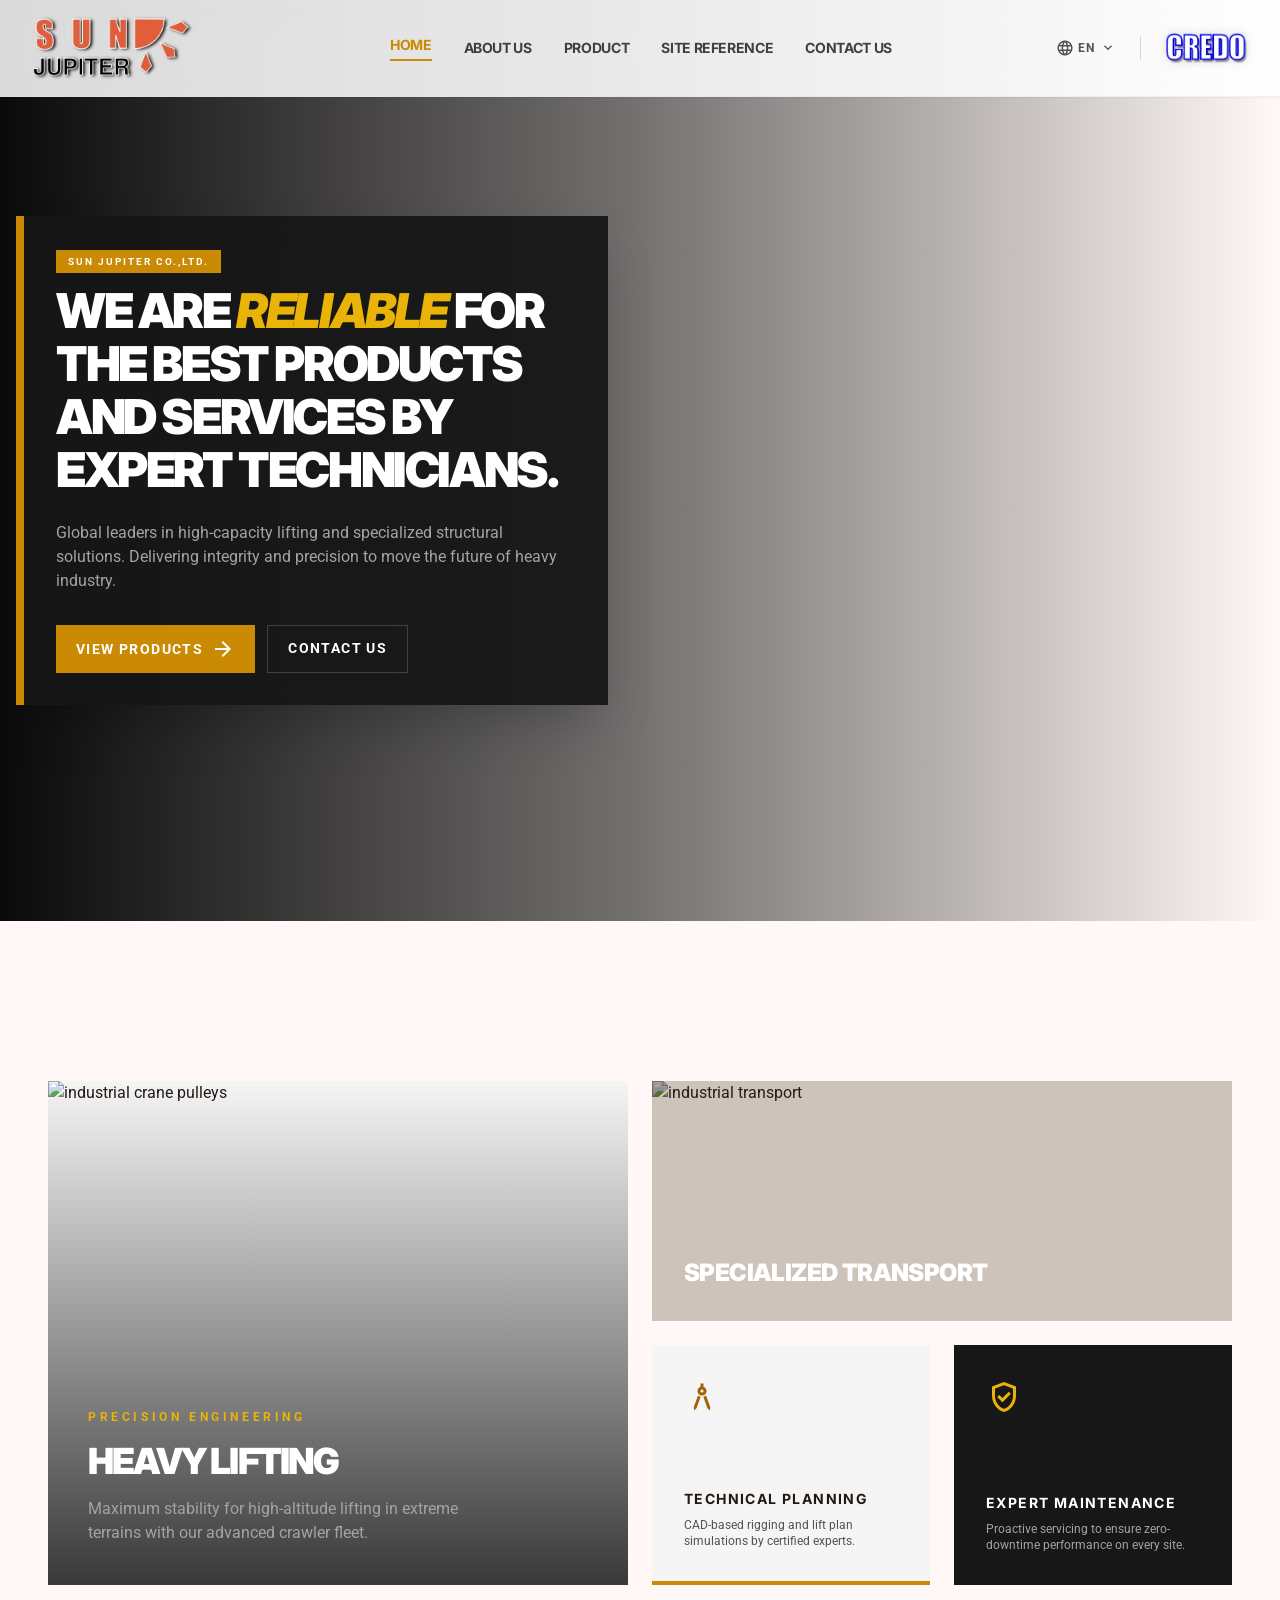
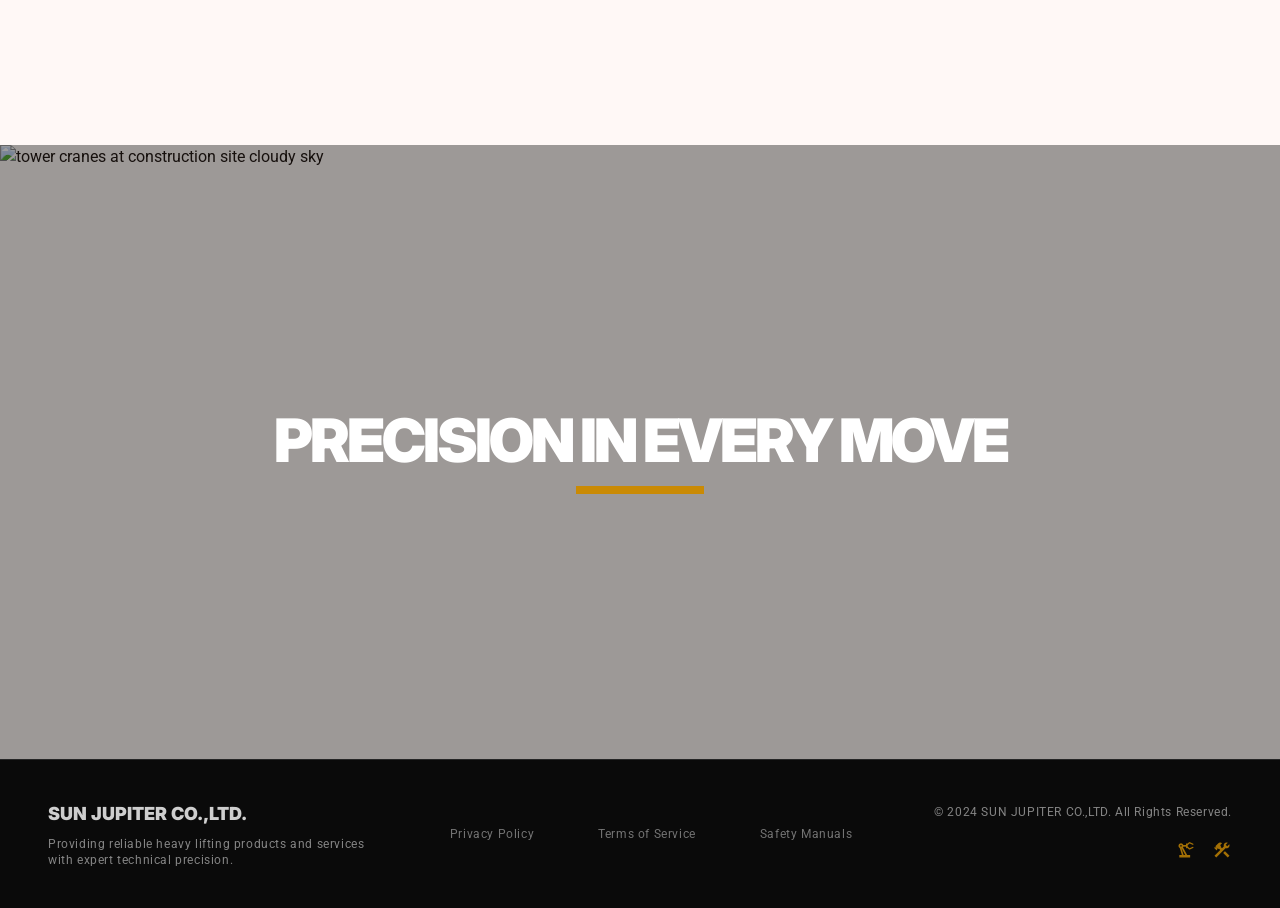
==== commit 43c9a980: "Add files via upload" ====
--- a/index.html
+++ b/index.html
@@ -1,4 +1,4 @@
-<!DOCTYPE html>
+﻿<!DOCTYPE html>
 
 <html class="light" lang="en"><head>
   <title>บริษัท ซัน จูปิเตอร์ จำกัด | Tower Crane, Construction Hoist, Concrete Machinery, SCM, QLCM, GJJ, ZSC</title>
@@ -6,10 +6,10 @@
 <link rel="preconnect" href="https://fonts.googleapis.com"/>
 <link rel="preconnect" href="https://fonts.gstatic.com" crossorigin/>
 <meta charset="utf-8"/>
-<link rel="preload" as="image" href="assets/hero.jpg" fetchpriority="high"/>
 <meta content="width=device-width, initial-scale=1.0" name="viewport"/>
 <link href="https://fonts.googleapis.com/css2?family=Inter:wght@400;600;700;900&amp;family=Roboto:wght@400;500&amp;display=swap" rel="stylesheet" media="print" onload="this.media='all'"/>
 <link href="https://fonts.googleapis.com/css2?family=Material+Symbols+Outlined:wght,FILL@100..700,0..1&amp;display=swap" rel="stylesheet" media="print" onload="this.media='all'"/>
+<style>html,body{background-color:#fff8f6}nav{background:rgba(255,255,255,0.85)}</style>
 <link rel="stylesheet" href="assets/tailwind.css"/>
 <style>
     /* ── Typography & icons ──────────────────────────────────────── */
@@ -176,7 +176,7 @@
     });
 }
 </script>
-<script src="assets/lang.js" defer></script>
+<script src="assets/lang.js"></script>
   <meta name="description" content="Sun Jupiter Co., Ltd. — leading supplier of construction hoists, tower cranes, and concrete machinery in Thailand. Quality equipment, expert service."/>
   <meta name="robots" content="index, follow"/>
   <link rel="canonical" href="https://www.sunjupiter.co.th/"/>
@@ -236,7 +236,7 @@
 <!-- Hero Section: Updated text -->
 <section class="relative min-h-[500px] md:min-h-[921px] flex items-center overflow-hidden">
 <div class="absolute inset-0 z-0">
-<img loading="eager" fetchpriority="high" alt="massive industrial crawler crane at dawn with dramatic lighting" class="w-full h-full object-cover grayscale brightness-50" data-alt="massive industrial crawler crane at dawn with dramatic lighting" src="assets/hero.jpg" decoding="async"/>
+<img loading="eager" fetchpriority="high" alt="tower cranes at construction site blue sky" class="w-full h-full object-cover grayscale brightness-50" src="assets/crane-hero-top.jpg" decoding="async"/>
 <div class="absolute inset-0 bg-gradient-to-r from-neutral-950 via-neutral-900/60 to-transparent"></div>
 </div>
 <div class="container mx-auto px-4 md:px-8 relative z-10 grid grid-cols-12 gap-0 md:gap-16 items-center">
@@ -302,7 +302,7 @@
 
 <!-- Image Full Width Break -->
 <section class="w-full h-[614px] relative">
-<img loading="lazy" alt="industrial port at dusk" class="w-full h-full object-cover" data-alt="industrial port at dusk" src="https://lh3.googleusercontent.com/aida-public/[base64]"/>
+<img loading="lazy" alt="tower cranes at construction site cloudy sky" class="w-full h-full object-cover" src="assets/crane-bottom.jpg"/>
 <div class="absolute inset-0 bg-neutral-950/40 mix-blend-multiply"></div>
 <div class="absolute inset-0 flex items-center justify-center">
 <div class="text-center px-8">
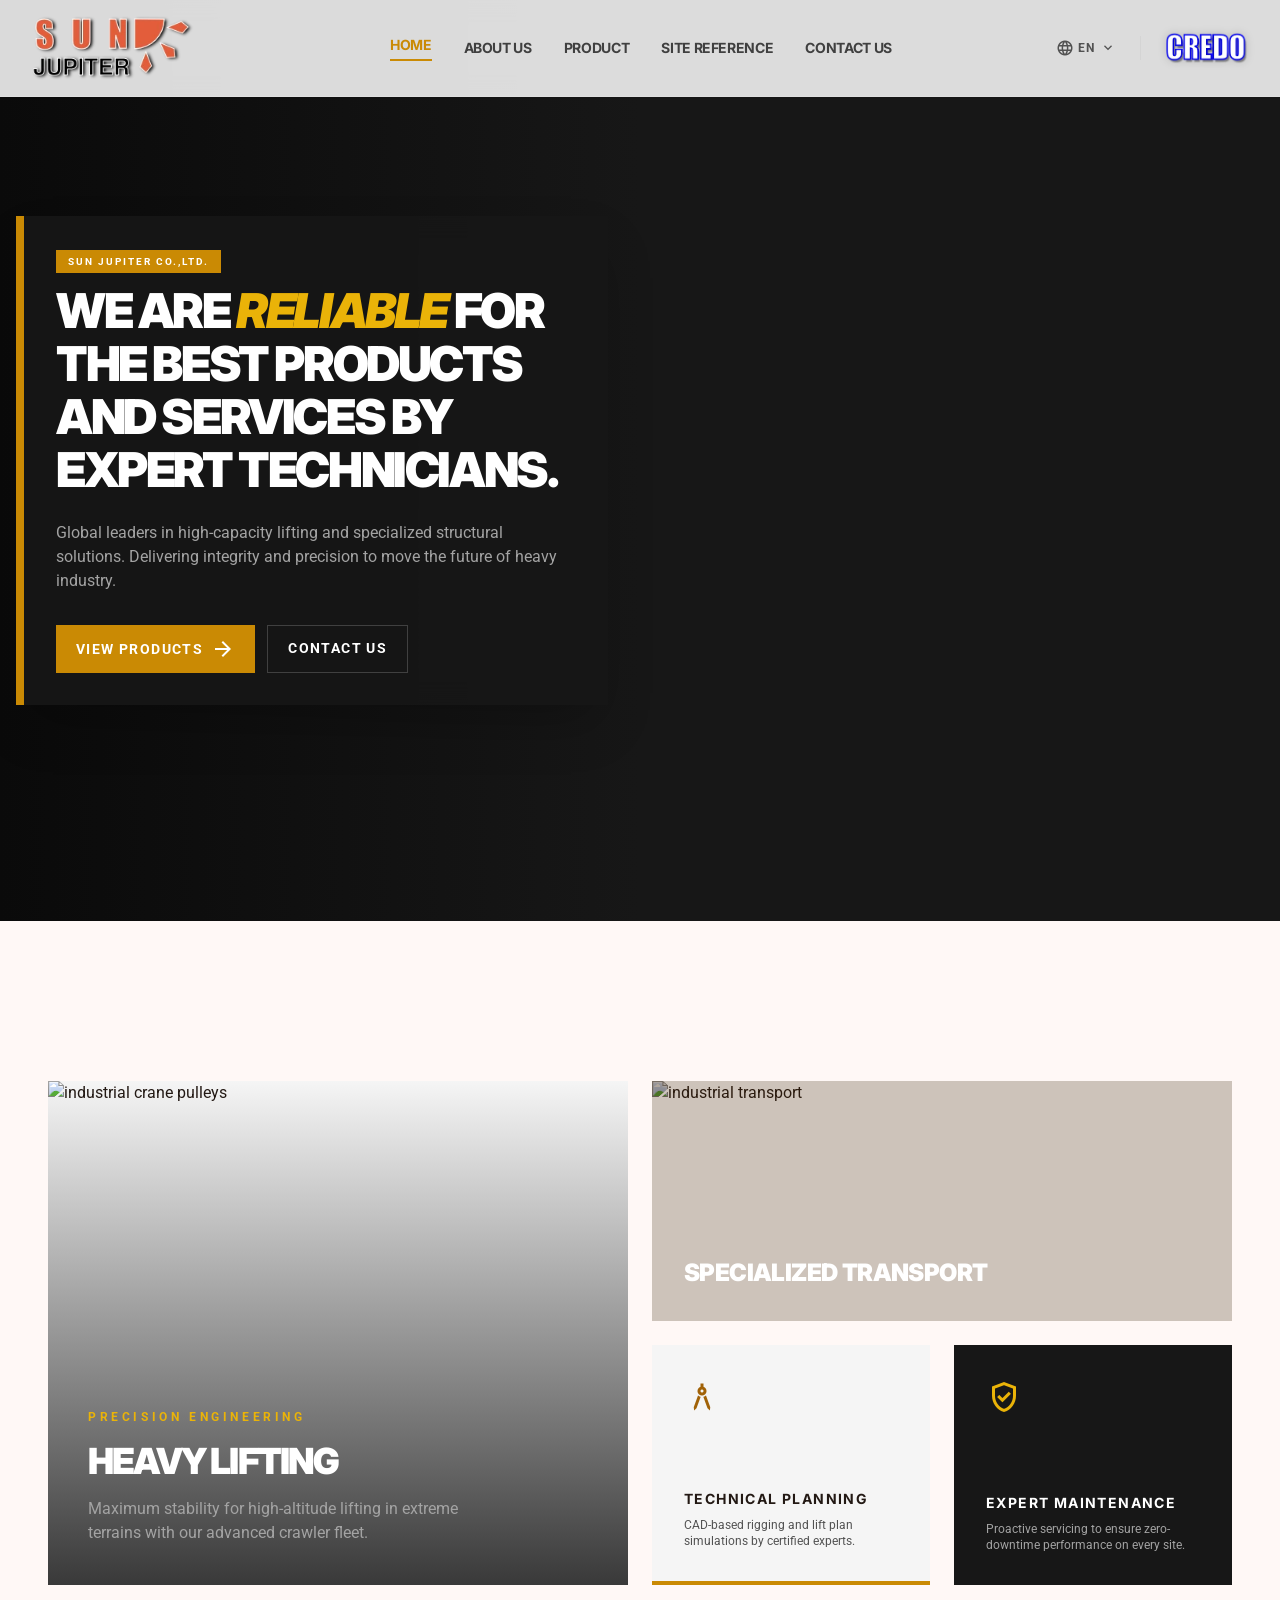
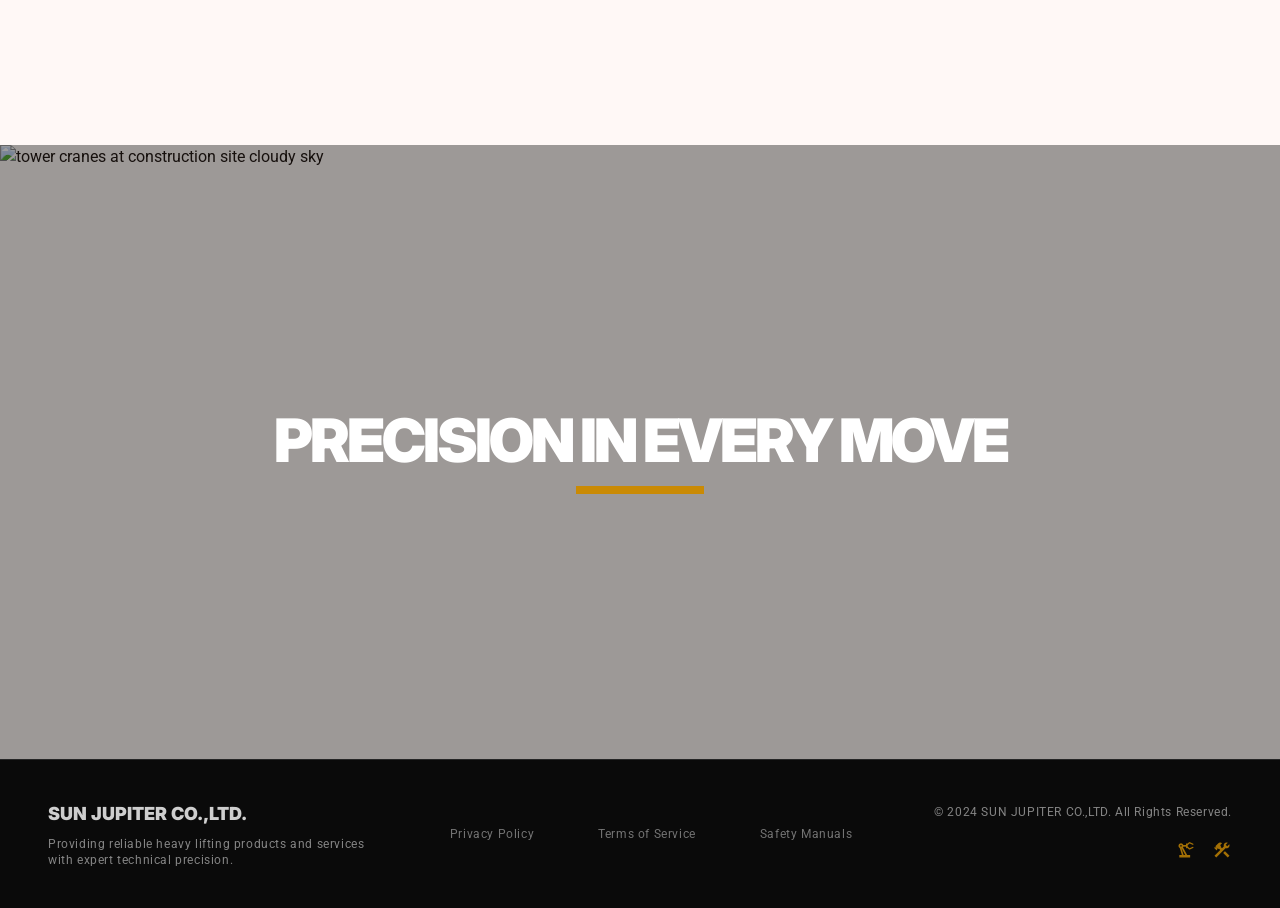
==== commit 0a8cf7bf: "Add files via upload" ====
--- a/index.html
+++ b/index.html
@@ -9,7 +9,7 @@
 <meta content="width=device-width, initial-scale=1.0" name="viewport"/>
 <link href="https://fonts.googleapis.com/css2?family=Inter:wght@400;600;700;900&amp;family=Roboto:wght@400;500&amp;display=swap" rel="stylesheet" media="print" onload="this.media='all'"/>
 <link href="https://fonts.googleapis.com/css2?family=Material+Symbols+Outlined:wght,FILL@100..700,0..1&amp;display=swap" rel="stylesheet" media="print" onload="this.media='all'"/>
-<style>html,body{background-color:#fff8f6}nav{background:rgba(255,255,255,0.85)}</style>
+<style>html,body{background-color:#fff8f6}nav{background:rgba(255,255,255,0.85)}::-webkit-scrollbar-track,::-webkit-scrollbar{background:#fff8f6}</style>
 <link rel="stylesheet" href="assets/tailwind.css"/>
 <style>
     /* ── Typography & icons ──────────────────────────────────────── */
@@ -234,7 +234,7 @@
 </div>
 <main id="main-content" class="pt-20 md:pt-32">
 <!-- Hero Section: Updated text -->
-<section class="relative min-h-[500px] md:min-h-[921px] flex items-center overflow-hidden">
+<section class="relative min-h-[500px] md:min-h-[921px] flex items-center overflow-hidden bg-neutral-900">
 <div class="absolute inset-0 z-0">
 <img loading="eager" fetchpriority="high" alt="tower cranes at construction site blue sky" class="w-full h-full object-cover grayscale brightness-50" src="assets/crane-hero-top.jpg" decoding="async"/>
 <div class="absolute inset-0 bg-gradient-to-r from-neutral-950 via-neutral-900/60 to-transparent"></div>
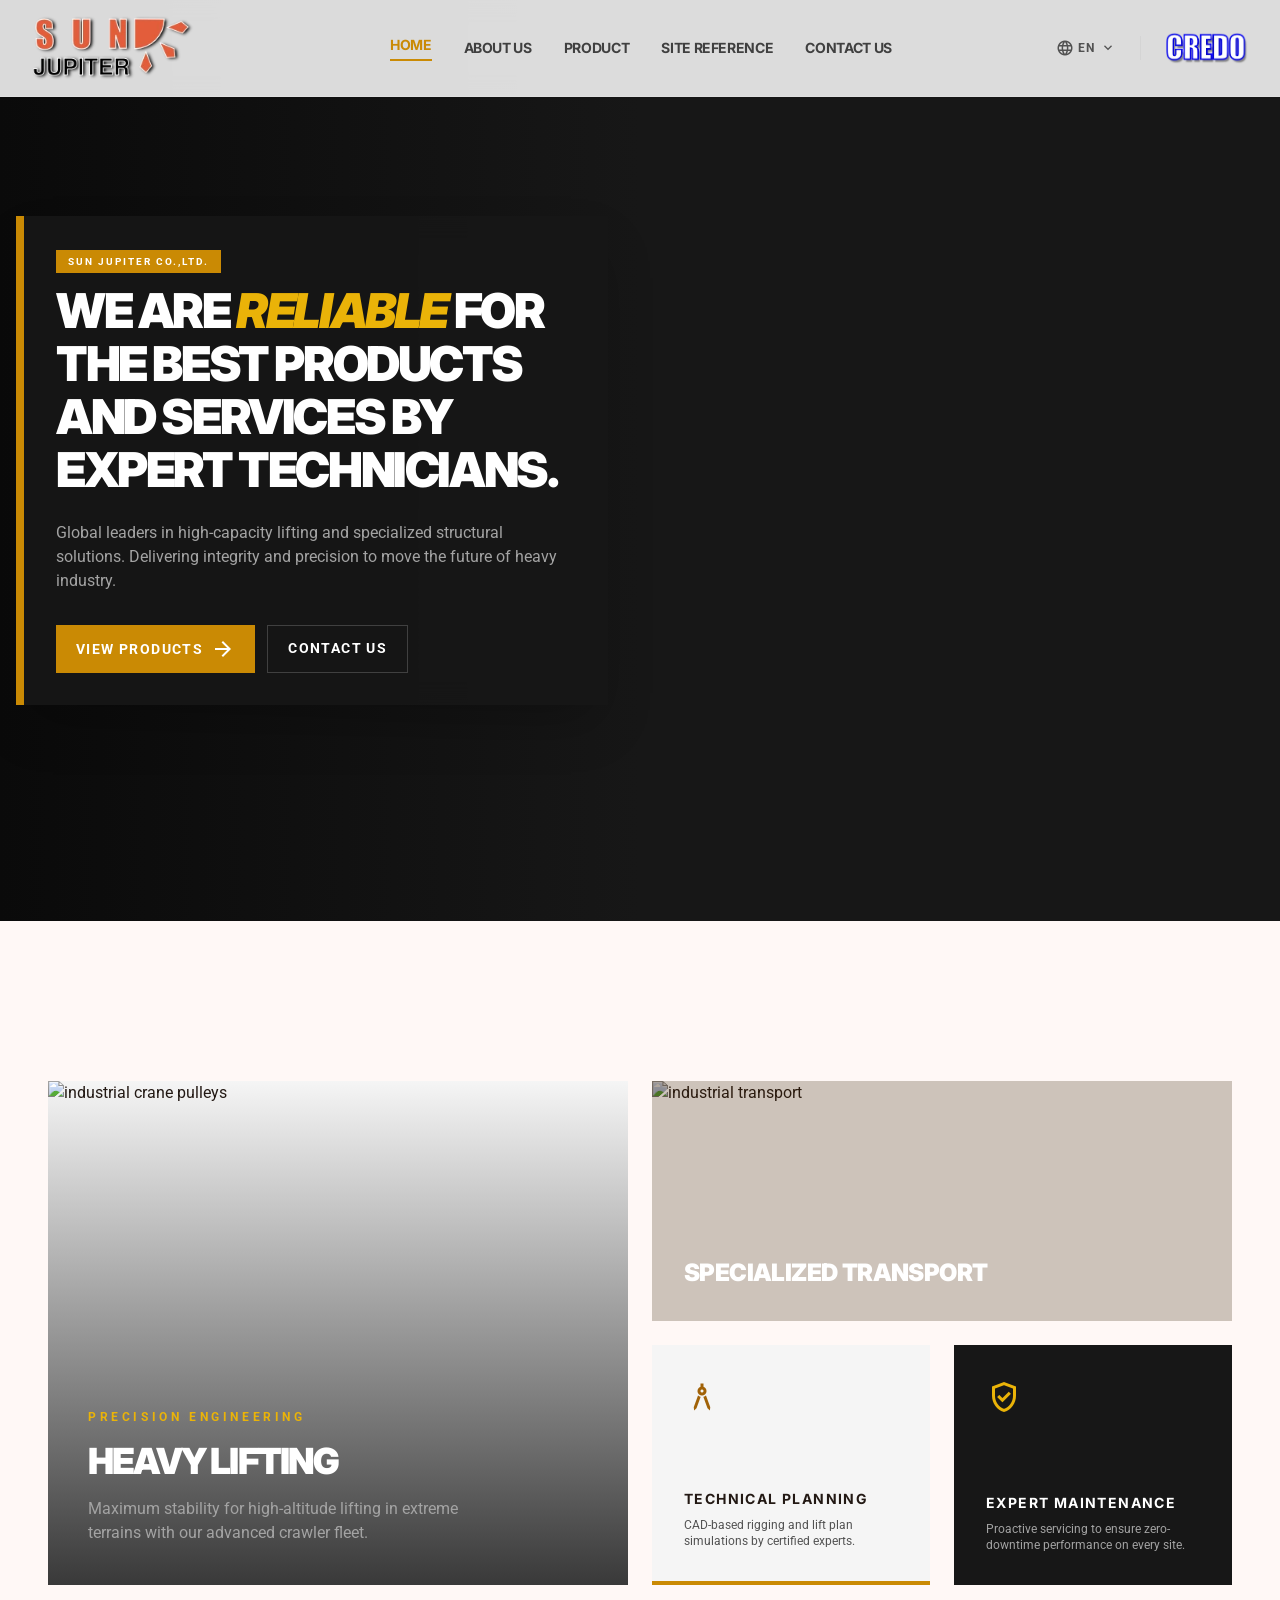
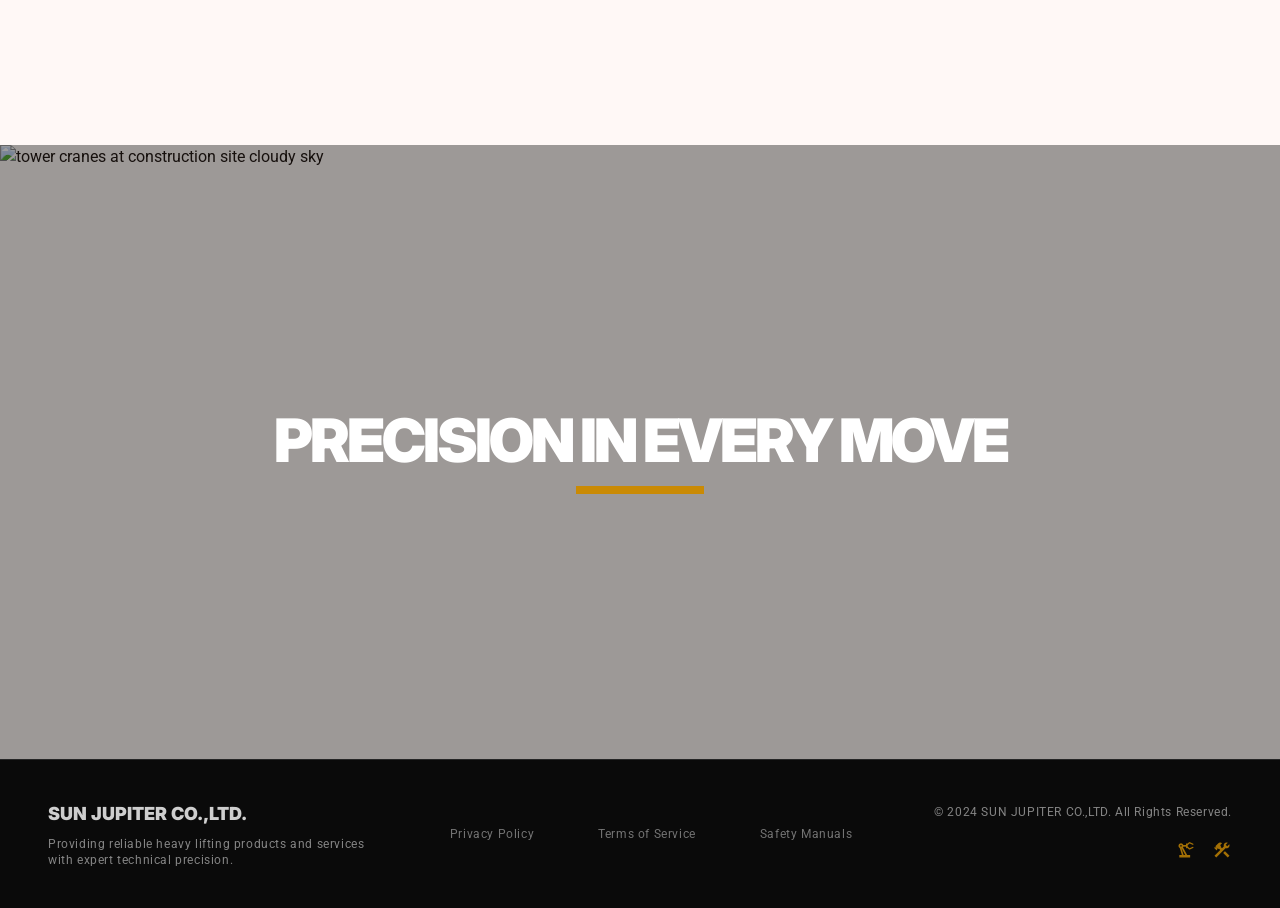
==== commit c8cf5569: "Add files via upload" ====
--- a/index.html
+++ b/index.html
@@ -9,7 +9,7 @@
 <meta content="width=device-width, initial-scale=1.0" name="viewport"/>
 <link href="https://fonts.googleapis.com/css2?family=Inter:wght@400;600;700;900&amp;family=Roboto:wght@400;500&amp;display=swap" rel="stylesheet" media="print" onload="this.media='all'"/>
 <link href="https://fonts.googleapis.com/css2?family=Material+Symbols+Outlined:wght,FILL@100..700,0..1&amp;display=swap" rel="stylesheet" media="print" onload="this.media='all'"/>
-<style>html,body{background-color:#fff8f6}nav{background:rgba(255,255,255,0.85)}::-webkit-scrollbar-track,::-webkit-scrollbar{background:#fff8f6}</style>
+<style>html,body{background-color:#ffffff}nav{background:rgba(255,255,255,0.85);backdrop-filter:blur(12px);-webkit-backdrop-filter:blur(12px)}::-webkit-scrollbar-track,::-webkit-scrollbar{background:#ffffff}</style>
 <link rel="stylesheet" href="assets/tailwind.css"/>
 <style>
     /* ── Typography & icons ──────────────────────────────────────── */
@@ -212,7 +212,7 @@
 </div>
 </div>
 <div class="h-6 w-px bg-neutral-300 hidden md:block"></div>
-<img src="assets/credo.webp" alt="CREDO" class="hidden lg:block h-8 w-auto object-contain icon-drop-shadow">
+<img src="assets/credo.webp" alt="CREDO" class="hidden lg:block h-8 w-auto object-contain">
 <button class="md:hidden flex flex-col items-center justify-center" id="hamburger-btn" aria-label="Open navigation menu" onclick="toggleNavOverlay(true)" style="gap:5px;width:38px;height:38px;border:2px solid #a3a3a3;border-radius:6px;background:transparent;cursor:pointer;flex-shrink:0;transition:border-color 0.2s" onmouseover="this.style.borderColor='#ca8a04'" onmouseout="this.style.borderColor='#a3a3a3'">
   <span style="display:block;width:16px;height:2px;background:#404040;border-radius:1px"></span>
   <span style="display:block;width:16px;height:2px;background:#404040;border-radius:1px"></span>
